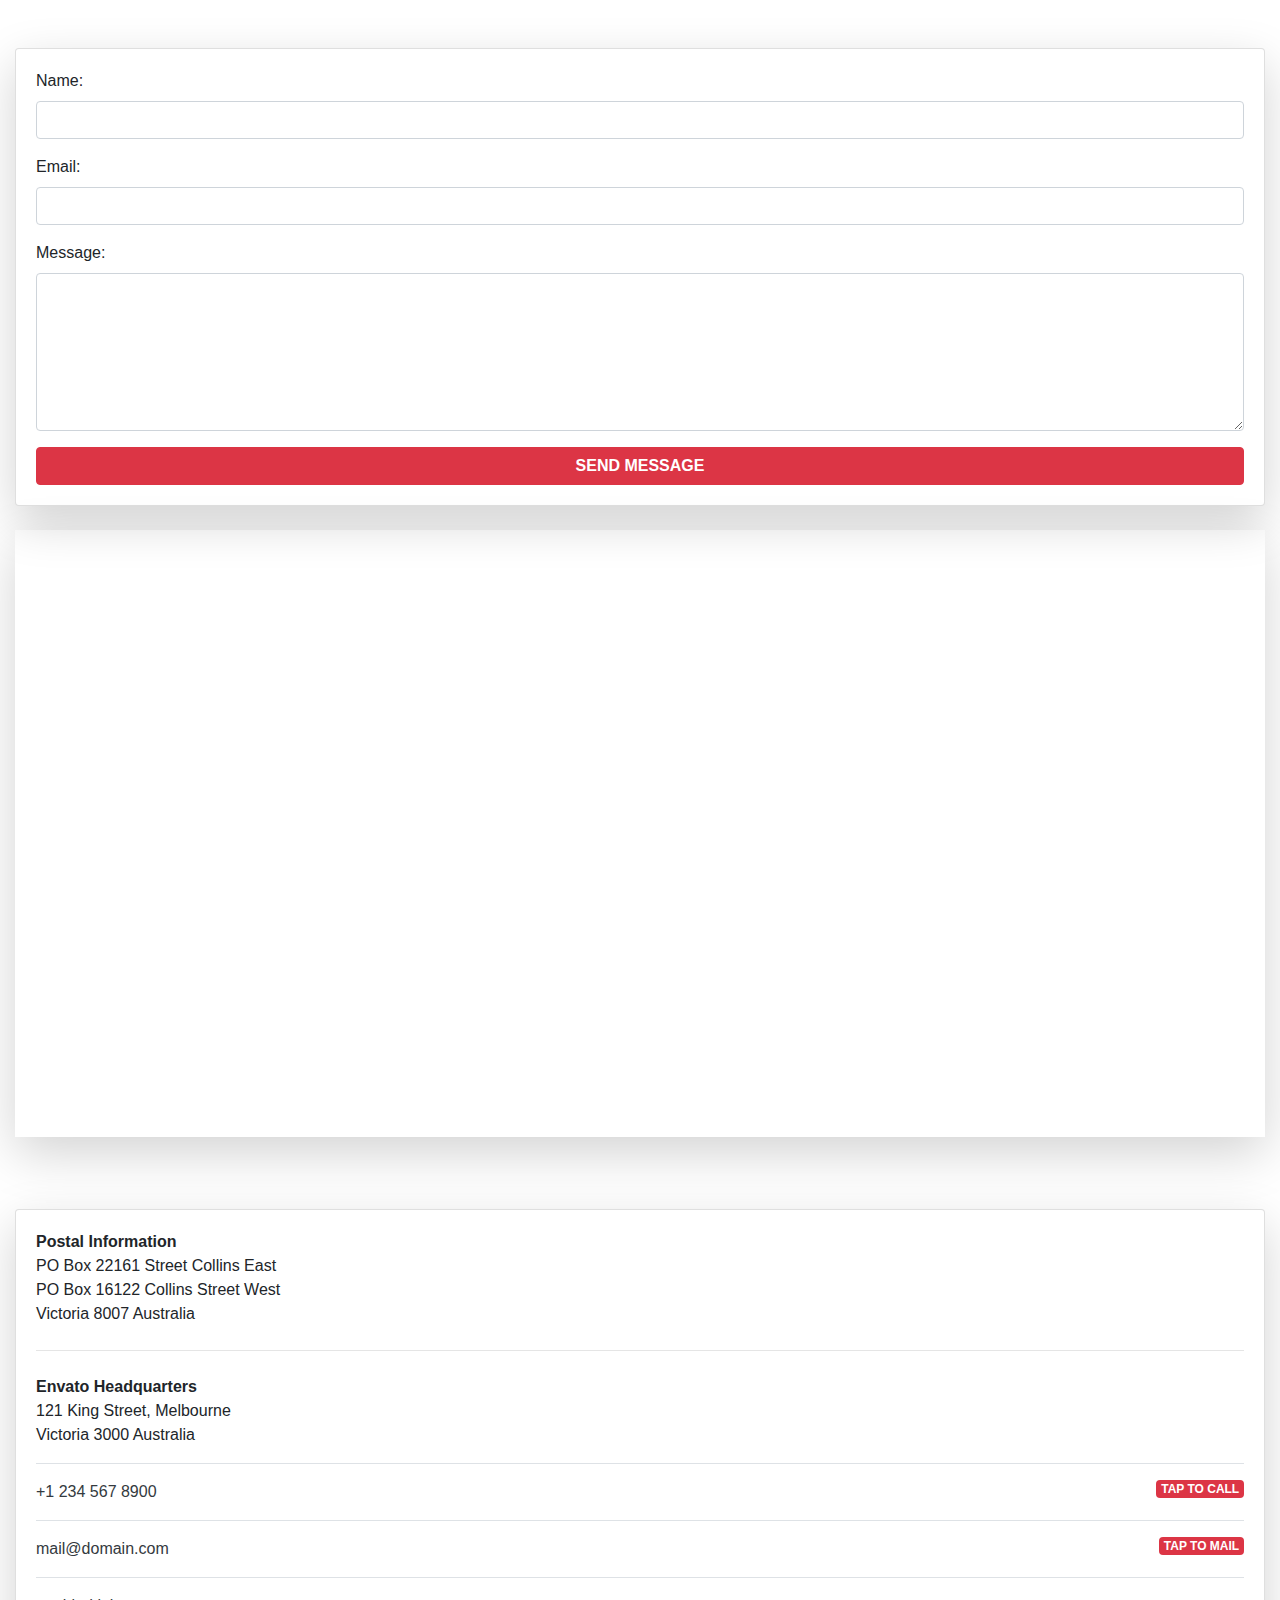
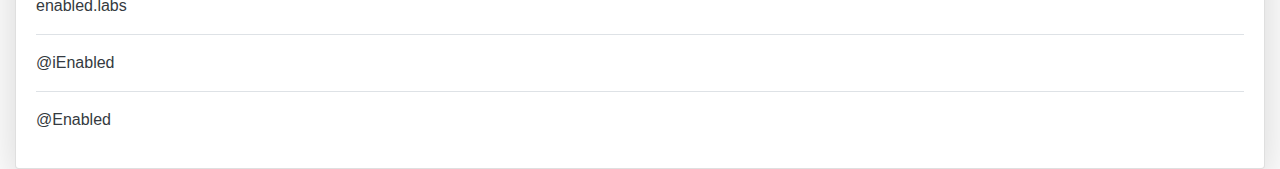
==== contact.html @ fe55d4a7 "Contact page is done" ====
<!DOCTYPE html>
<html>
<head>
	<title>StickyMobile</title>
	<meta charset="utf-8">
	<meta name="viewport" content="width=device-width, initial-scale=1, minimum-scale=1, maximum-scale=1, viewport-fit=cover">
    <link href="https://stackpath.bootstrapcdn.com/bootstrap/4.3.1/css/bootstrap.min.css" rel="stylesheet">
    <link rel="stylesheet" href="https://cdnjs.cloudflare.com/ajax/libs/font-awesome/5.11.2/css/all.min.css" integrity="sha256-+N4/V/SbAFiW1MPBCXnfnP9QSN3+Keu+NlB+0ev/YKQ=" crossorigin="anonymous" />
</head>
<body>

	<div class="container-fluid">
		<div class="row">
			<div class="col-12">
				<div class="card mt-5 shadow-lg">
					<div class="card-body">
						<form method="post">
							<div class="form-group">
								<label for="name">Name:</label>
								<input type="text" class="form-control">
							</div>
							<div class="form-group">
								<label for="email">Email:</label>
								<input type="email" class="form-control">
							</div>
							<div class="form-group">
								<label for="message">Message:</label>
								<textarea class="form-control" rows="6"></textarea>
							</div>
							<button class="btn btn-danger btn-block font-weight-bold">SEND MESSAGE</button>
						</form>
					</div>
				</div>
			</div>
		</div>
		<div class="row">
			<div class="col-12">
				<div id="map-container" class="shadow-lg map-container my-4">
				  <iframe src="https://maps.google.com/maps?q=warsaw&t=k&z=13&ie=UTF8&iwloc=&output=embed" aria-hidden="true" frameborder="0" style="height: 600px; width: 100%;" allowfullscreen></iframe>
				</div>
			</div>
		</div>
		<div class="row">
			<div class="col-12">
				<div class="card mt-5 shadow-lg">
					<div class="card-body">
						<address>
							<strong>Postal Information</strong><br>
							PO Box 22161 Street Collins East<br>
							PO Box 16122 Collins Street West<br>
							Victoria 8007 Australia<br>
						</address>
						<hr class="my-4">
						<address>
							<strong>Envato Headquarters</strong><br>
							121 King Street, Melbourne<br>
							Victoria 3000 Australia<br>
						</address>
						<div class="link-list d-flex flex-column">
							<a href="#" class="text-decoration-none py-3 border border-left-0 border-right-0">
								<i class="fas fa-phone text-success"></i>
								<span class="text-dark">+1 234 567 8900</span>
								<span class="badge badge-danger float-right">TAP TO CALL</span>
							</a>
							<a href="#" class="text-decoration-none py-3 border-bottom">
								<i class="fas fa-envelope text-primary"></i>
								<span class="text-dark">mail@domain.com</span>
								<span class="badge badge-danger float-right">TAP TO MAIL</span>
							</a>
							<a href="#" class="text-decoration-none py-3 border-bottom">
								<i class="fab fa-facebook-square"></i>
								<span class="text-dark">enabled.labs</span>
								<i class="fa fa-link float-right text-dark"></i>
							</a>
							<a href="#" class="text-decoration-none py-3 border-bottom">
								<i class="fab fa-twitter"></i>
								<span class="text-dark">@iEnabled</span>
								<i class="fa fa-link float-right text-dark"></i>
							</a>
							<a href="#" class="text-decoration-none py-3">
								<i class="fab fa-linkedin"></i>
								<span class="text-dark">@Enabled</span>
								<i class="fa fa-link float-right text-dark"></i>
							</a>
						</div>
					</div>
				</div>
			</div>
		</div>
	</div>




</body>
</html>
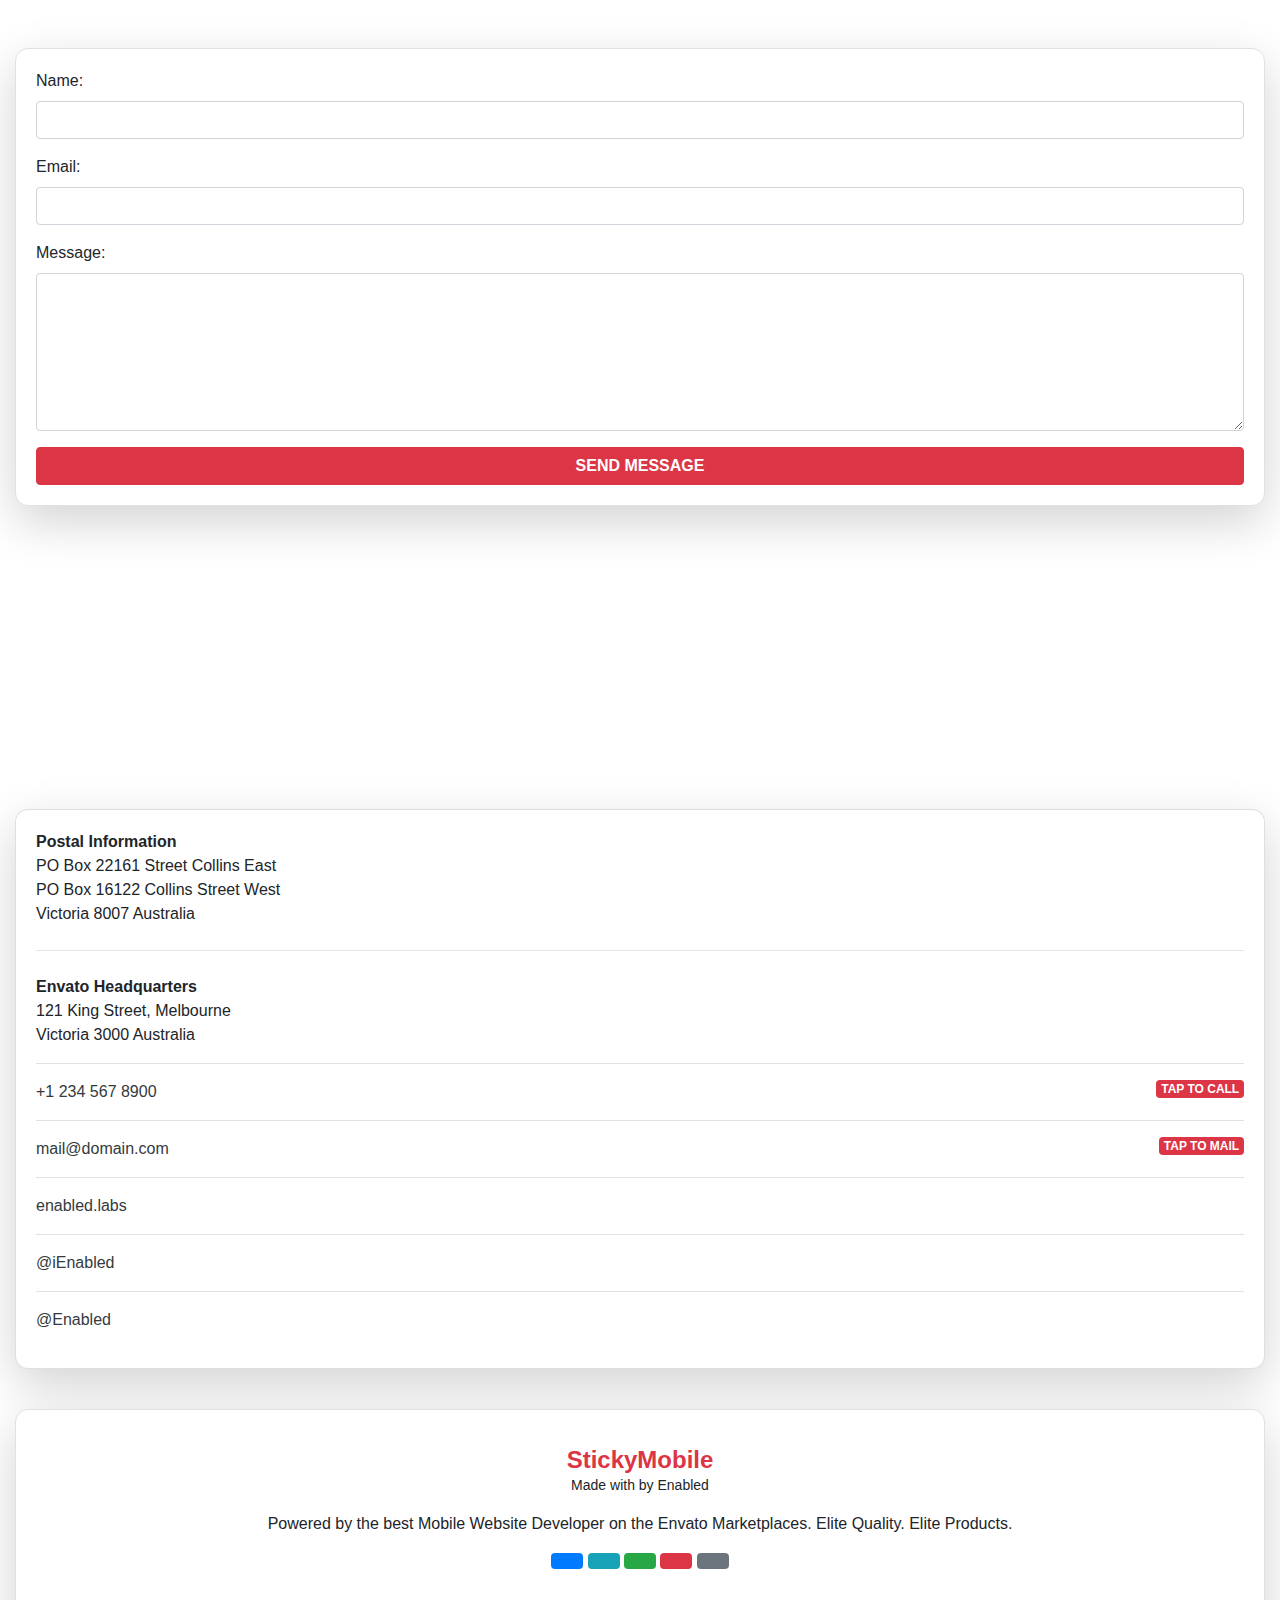
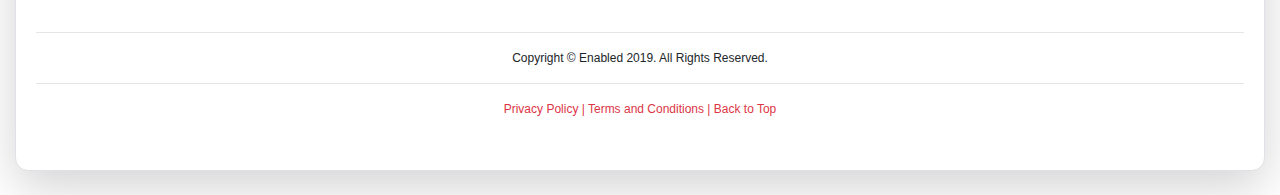
==== commit 9b974ee4: "fixes" ====
--- a/contact.html
+++ b/contact.html
@@ -6,14 +6,15 @@
 	<meta name="viewport" content="width=device-width, initial-scale=1, minimum-scale=1, maximum-scale=1, viewport-fit=cover">
     <link href="https://stackpath.bootstrapcdn.com/bootstrap/4.3.1/css/bootstrap.min.css" rel="stylesheet">
     <link rel="stylesheet" href="https://cdnjs.cloudflare.com/ajax/libs/font-awesome/5.11.2/css/all.min.css" integrity="sha256-+N4/V/SbAFiW1MPBCXnfnP9QSN3+Keu+NlB+0ev/YKQ=" crossorigin="anonymous" />
+	<link rel="stylesheet" href="style.css">
 </head>
 <body>
 
 	<div class="container-fluid">
 		<div class="row">
 			<div class="col-12">
-				<div class="card mt-5 shadow-lg">
-					<div class="card-body">
+				<div class="card mt-5 br-13 border shadow-lg">
+					<div class="card-body ">
 						<form method="post">
 							<div class="form-group">
 								<label for="name">Name:</label>
@@ -35,14 +36,14 @@
 		</div>
 		<div class="row">
 			<div class="col-12">
-				<div id="map-container" class="shadow-lg map-container my-4">
-				  <iframe src="https://maps.google.com/maps?q=warsaw&t=k&z=13&ie=UTF8&iwloc=&output=embed" aria-hidden="true" frameborder="0" style="height: 600px; width: 100%;" allowfullscreen></iframe>
+				<div id="map-container"  class="  map-container my-4">
+				  <iframe style="height:200px; width: 100%;" class="br-13 " src="https://maps.google.com/maps?q=warsaw&t=k&z=13&ie=UTF8&iwloc=&output=embed" aria-hidden="true" frameborder="0" style="height: 600px; width: 100%;" allowfullscreen></iframe>
 				</div>
 			</div>
 		</div>
 		<div class="row">
 			<div class="col-12">
-				<div class="card mt-5 shadow-lg">
+				<div class="card mt-5 br-13 mb-3 shadow-lg">
 					<div class="card-body">
 						<address>
 							<strong>Postal Information</strong><br>
@@ -87,6 +88,34 @@
 				</div>
 			</div>
 		</div>
+	
+			  <div class="row">
+				<div class="col-12">
+				 <div class="card br-13 border shadow-lg text-center py-3 rounded mt-4 mb-4">
+				  <div class="card-body">
+					<h4 class="card-title font-weight-bold text-danger mb-0">StickyMobile</h4>
+					<p class="subTitle">Made with  <i class="fas fa-heart text-danger"></i> by Enabled </p>
+					<p class="card-text">
+					Powered by the best Mobile Website Developer on the Envato Marketplaces. Elite Quality. Elite Products.</p>
+		  
+					<ul class="list-unstyled">
+					 <a href="#" class="d-inline-block px-3 text-white py-2 bg-primary rounded "><li><i class="fab fa-facebook-f"></i></li></a>
+					 <a href="#" class="d-inline-block px-3 text-white py-2 bg-info rounded "><li><i class="fab fa-twitter"></i></li></a>
+					 <a href="#" class="d-inline-block px-3 text-white py-2 bg-success rounded "><li><i class="fas fa-phone-square"></i></li></a>
+		  
+					 <a href="#" class="d-inline-block px-3 text-white py-2 bg-danger rounded "><li><i class="fas fa-share-alt"></i></li></a>
+					 <a href="#" class="d-inline-block px-3 text-white py-2 bg-secondary rounded "><li><i class="fas fa-angle-up"></i></li></a>
+				   </ul><br>
+				   <hr>
+				   <p class="text-center" style="font-size: 12px">Copyright © Enabled 2019. All Rights Reserved.</p>
+				   <hr>
+				   <p class="text-center text-danger" style="font-size: 12px">Privacy Policy | Terms and Conditions | Back to Top</p>
+		  
+				 </div>
+			   </div>
+			 </div>
+		   </div>
+		
 	</div>
 
 
--- a/style.css
+++ b/style.css
@@ -0,0 +1,33 @@
+.s-1{
+    background-image:url(https://ncsoft.com.tr/wp-content/uploads/2018/09/work-bg.jpg);
+    background-size:cover;
+}
+.fs-12{
+    font-size: 12px;
+}
+.fs-15{
+    font-size: 15px;
+}
+.br-13{
+    border-radius: 13px!important;
+}
+.br-6{
+    border-radius: 6px!important;
+}
+input[type="text"]{
+    outline:none;
+}
+::-webkit-scrollbar {
+    display: none;
+}
+.content{
+    position: absolute;
+ 
+   background: rgb(0, 0, 0); /* Fallback color */
+   background: rgba(0, 0, 0, 0.5);
+   width: 100%;
+   height: 100%;
+ }
+ .subTitle{
+   font-size:14px; 
+ }